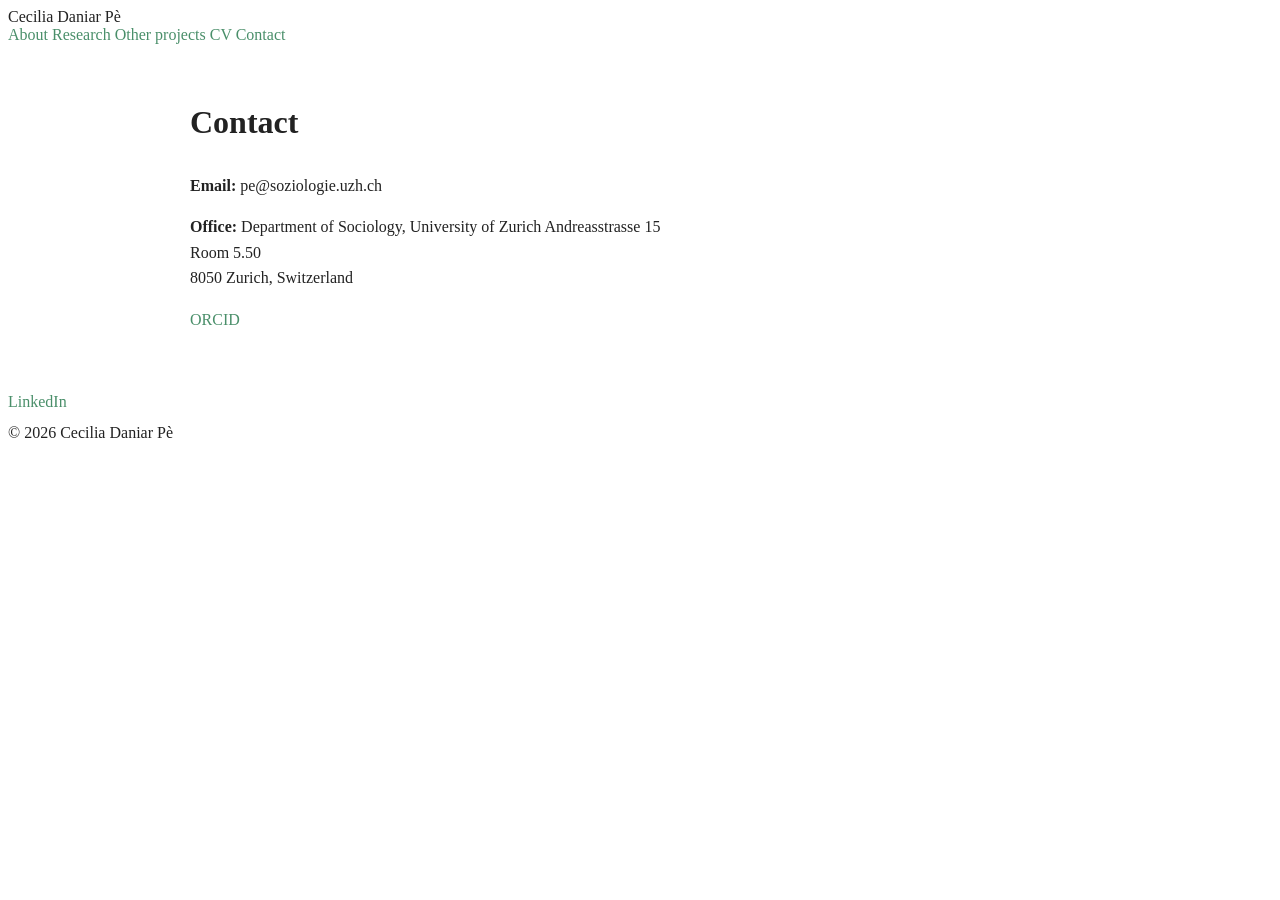
==== contact.html @ f8665f72 "Create contact.html" ====
<!DOCTYPE html>
<html lang="en">
<head>
  <meta charset="utf-8" />
  <meta name="viewport" content="width=device-width, initial-scale=1" />
  <title>Contact — Cecilia Daniar Pè</title>
  <meta name="description" content="Cecilia Daniar Pè — Contact" />
  <link rel="stylesheet" href="styles.css" />

  <style>
    body {
      color: #222;
    }

    a {
      color: #4a8f6a;
      text-decoration: none;
    }

    a:hover {
      text-decoration: underline;
    }

    main.container {
      max-width: 900px;
      margin: 0 auto;
      padding: 2rem 1rem;
      line-height: 1.6;
    }

    h1 {
      font-weight: 600;
      margin-bottom: 1.5rem;
    }

    p {
      margin-bottom: 0.8rem;
    }

    a.link {
      color: #4a8f6a;
      font-weight: 500;
    }
  </style>
</head>

<body>
<header>
  <nav class="nav" aria-label="Primary">
    <div class="brand">
      <a href="index.html" style="text-decoration:none;color:inherit">Cecilia Daniar Pè</a>
    </div>
    <div class="tabs">
      <a href="index.html">About</a>
      <a href="research.html">Research</a>
      <a href="other.html">Other projects</a>
      <a href="cv.html">CV</a>
      <a href="contact.html" aria-current="page">Contact</a>
    </div>
  </nav>
</header>

<main class="container">
  <h1>Contact</h1>

  <p><strong>Email:</strong> pe@soziologie.uzh.ch</p>
  <p><strong>Office:</strong> Department of Sociology, University of Zurich
Andreasstrasse 15 <br/>
Room 5.50 <br/>
8050 Zurich, Switzerland </p>

  <p>
    <a class="link" href="https://orcid.org/0009-0005-2463-9321" target="_blank" rel="noopener">
      ORCID
    </a>
  </p>
</main>

  <p>
    <a class="link" href="www.linkedin.com/in/ceciliadaniarpe" target="_blank" rel="noopener">
      LinkedIn
    </a>
  </p>
</main>

<footer>
  <div class="container small">
    © <span id="y"></span> Cecilia Daniar Pè
  </div>
</footer>

<script>
  const d = new Date();
  document.getElementById('y').textContent = d.getFullYear();
</script>

</body>
</html>
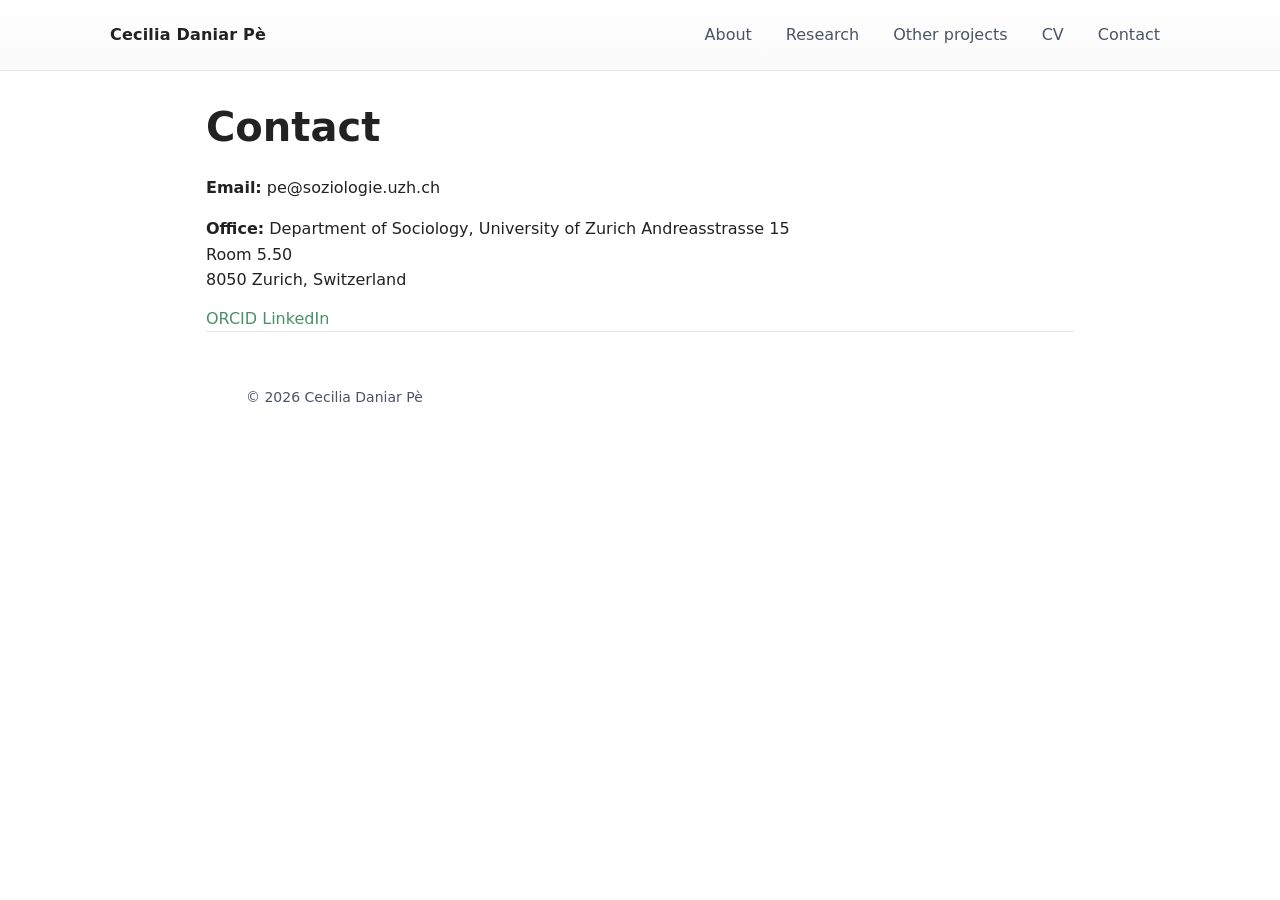
==== commit 3d1a4b25: "Update contact.html update linkedin and orcid as buttons" ====
--- a/contact.html
+++ b/contact.html
@@ -69,19 +69,21 @@
 Room 5.50 <br/>
 8050 Zurich, Switzerland </p>
 
-  <p>
-    <a class="link" href="https://orcid.org/0009-0005-2463-9321" target="_blank" rel="noopener">
-      ORCID
-    </a>
-  </p>
-</main>
+  <div class="social-buttons">
+  <a class="social-button"
+     href="https://orcid.org/0009-0005-2463-9321"
+     target="_blank"
+     rel="noopener">
+    ORCID
+  </a>
 
-  <p>
-    <a class="link" href="www.linkedin.com/in/ceciliadaniarpe" target="_blank" rel="noopener">
-      LinkedIn
-    </a>
-  </p>
-</main>
+  <a class="social-button"
+     href="https://www.linkedin.com/in/ceciliadaniarpe"
+     target="_blank"
+     rel="noopener">
+    LinkedIn
+  </a>
+</div>
 
 <footer>
   <div class="container small">
--- a/styles.css
+++ b/styles.css
@@ -0,0 +1,50 @@
+
+:root{
+  --bg:#ffffff; --text:#1f2937; --muted:#4b5563; --accent:#2563eb;
+  --card:#f8fafc; --line:#e5e7eb; --chip:#eef2ff; --max:1100px; --radius:16px;
+}
+*{box-sizing:border-box}
+html,body{margin:0;padding:0;background:var(--bg);color:var(--text);
+  font-family:system-ui,-apple-system,Segoe UI,Roboto,Inter,Helvetica,Arial,sans-serif;line-height:1.6}
+a{color:var(--accent);text-decoration:none}
+a:hover{text-decoration:underline}
+img{max-width:100%;display:block}
+header{border-bottom:1px solid var(--line);background:linear-gradient(180deg,#fff,#fafafa)}
+.nav{max-width:var(--max);margin:0 auto;display:flex;align-items:center;justify-content:space-between;padding:14px 20px;gap:12px}
+.brand{font-weight:700;letter-spacing:.2px}
+.tabs{display:flex;gap:14px;flex-wrap:wrap}
+.tabs a{padding:8px 10px;border-radius:10px;color:var(--muted)}
+.tabs a:hover{background:#f3f4f6;color:var(--text)}
+.container{max-width:var(--max);margin:0 auto;padding:28px 20px}
+h1{font-size:clamp(28px,4vw,40px);line-height:1.2;margin:0}
+h2{font-size:clamp(22px,3vw,28px);margin:4px 0 8px}
+section{padding:18px 0;border-top:1px solid var(--line)}
+section:first-of-type{border-top:none}
+.card{background:var(--card);border:1px solid var(--line);border-radius:var(--radius);padding:16px}
+.list{display:grid;gap:12px}
+.pub{display:grid;gap:4px}
+.pub .title{font-weight:600}
+.pub .meta{color:var(--muted);font-size:14px}
+.pill{display:inline-flex;align-items:center;gap:6px;padding:6px 10px;border-radius:999px;border:1px solid var(--line);font-size:14px;color:var(--muted)}
+.chips{display:flex;gap:8px;flex-wrap:wrap;margin-top:12px}
+.chip{background:var(--chip);padding:6px 10px;border-radius:999px;font-size:14px;border:1px solid #e0e7ff}
+tify-self: center;   /* centers horizontally within the grid cell */
+.hero {
+  display: grid;
+  grid-template-columns: 170px 1fr;
+  gap: 24px;
+  align-items: center;
+  padding: 26px 0;
+}
+.avatar {
+  width: 170px;
+  height: 170px;
+  border-radius: 14px;
+  object-fit: cover;
+  border: 1px solid var(--line);
+}
+.grid2{display:grid;grid-template-columns:1fr 1fr;gap:22px}
+.columns{display:grid;grid-template-columns:1.2fr .8fr;gap:22px}
+@media (max-width:900px){.grid2,.columns{grid-template-columns:1fr} .hero{grid-template-columns:1fr} .avatar{width:120px;height:120px}}
+footer{border-top:1px solid var(--line);padding:26px 20px;color:var(--muted)}
+.small{color:var(--muted);font-size:14px}
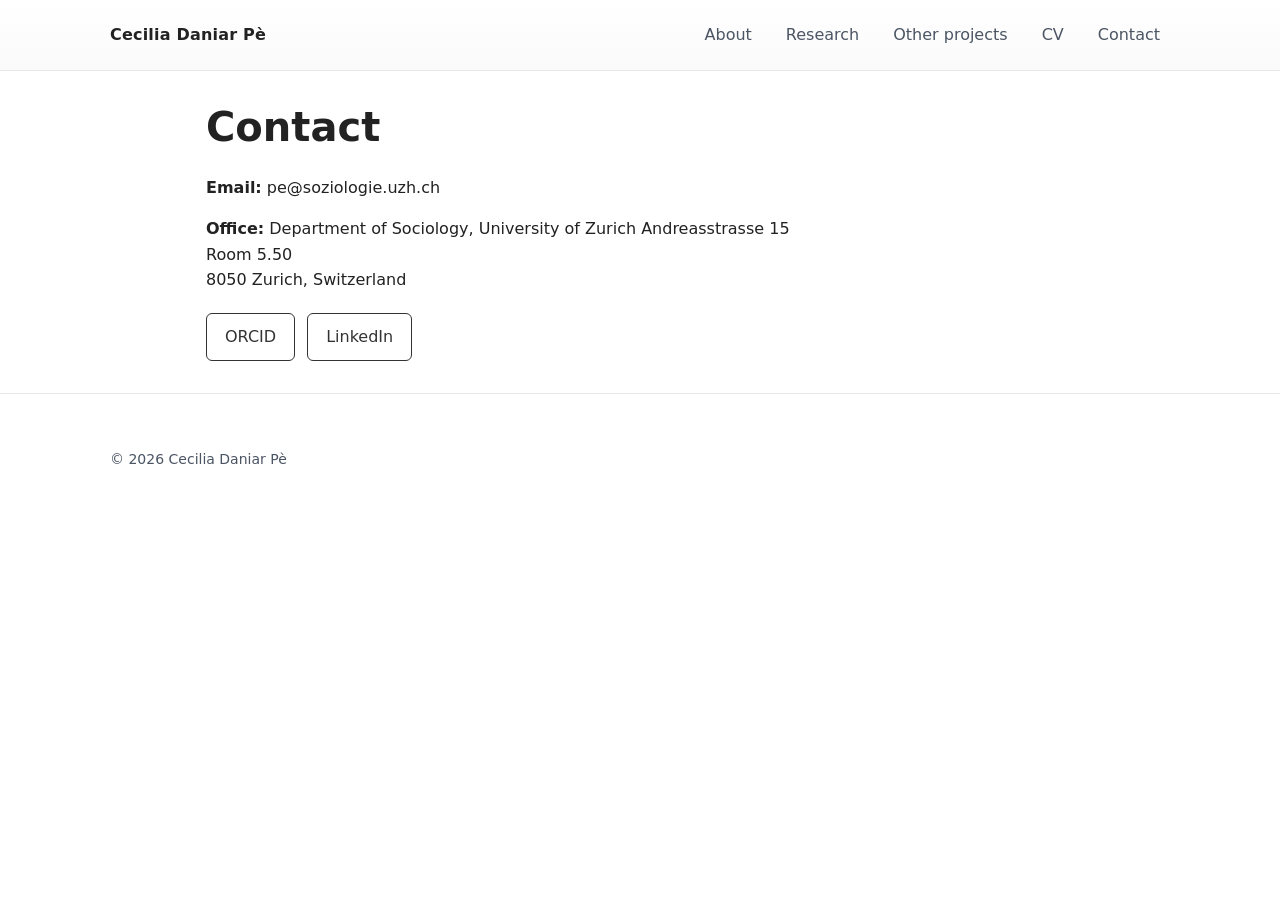
==== commit a5742dce: "update line after the contacts" ====
--- a/contact.html
+++ b/contact.html
@@ -83,13 +83,17 @@
      rel="noopener">
     LinkedIn
   </a>
-</div>
+    
+ </div>
+
+</main>
 
 <footer>
   <div class="container small">
     © <span id="y"></span> Cecilia Daniar Pè
   </div>
 </footer>
+
 
 <script>
   const d = new Date();
--- a/styles.css
+++ b/styles.css
@@ -48,3 +48,29 @@
 @media (max-width:900px){.grid2,.columns{grid-template-columns:1fr} .hero{grid-template-columns:1fr} .avatar{width:120px;height:120px}}
 footer{border-top:1px solid var(--line);padding:26px 20px;color:var(--muted)}
 .small{color:var(--muted);font-size:14px}
+.social-buttons {
+  display: flex;
+  gap: 12px;
+  margin-top: 20px;
+}
+
+.social-button {
+  display: inline-block;
+  padding: 10px 18px;
+  border: 1px solid #333;
+  border-radius: 6px;
+  text-decoration: none;
+  color: #333;
+  font-weight: 500;
+}
+
+.social-button:hover {
+  background-color: #333;
+  color: white;
+}
+
+.working-title {
+  font-style: italic;
+  font-weight: normal;
+  font-size: 0.9em;
+}
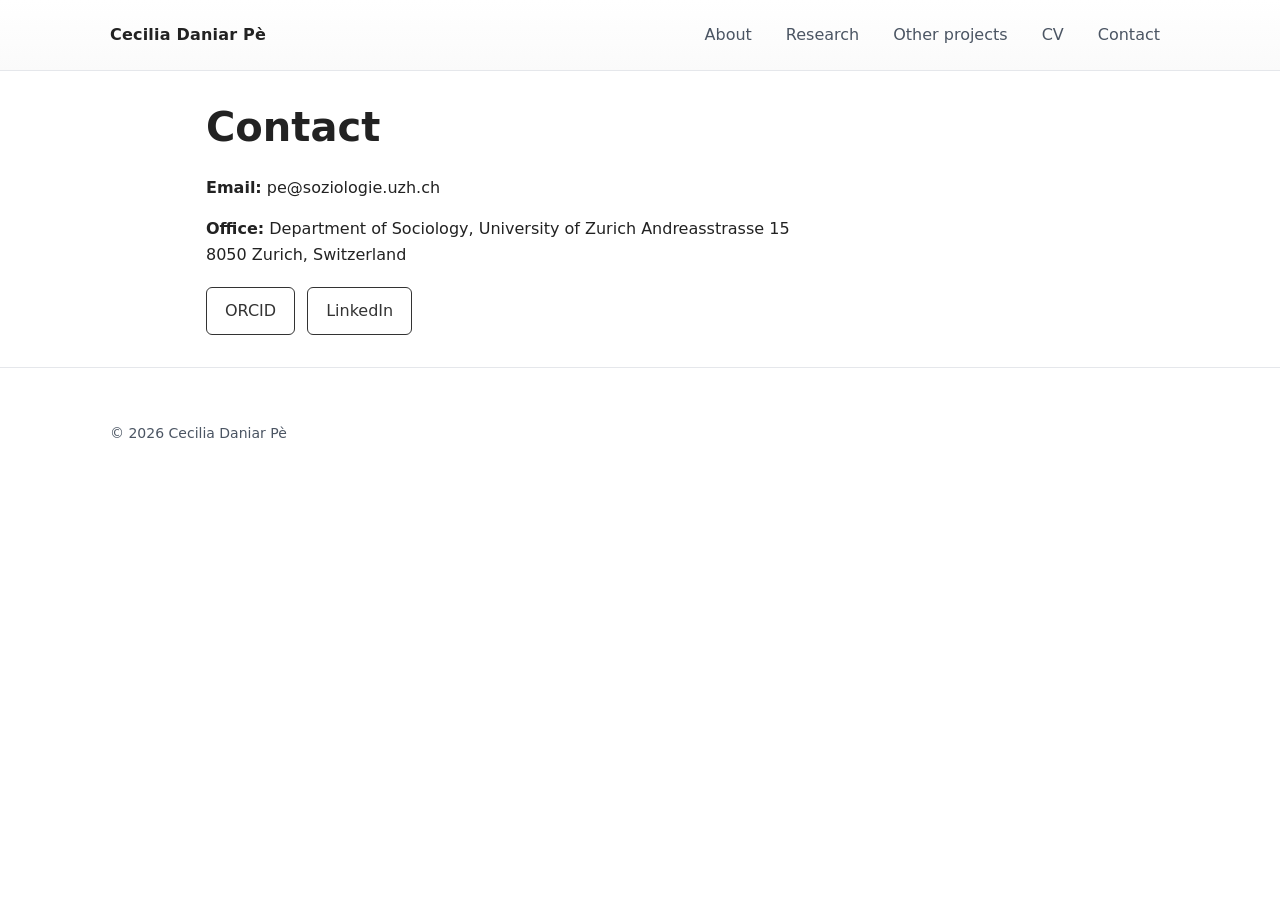
==== commit 5a28ac4c: "Update contact.html" ====
--- a/contact.html
+++ b/contact.html
@@ -66,7 +66,6 @@
   <p><strong>Email:</strong> pe@soziologie.uzh.ch</p>
   <p><strong>Office:</strong> Department of Sociology, University of Zurich
 Andreasstrasse 15 <br/>
-Room 5.50 <br/>
 8050 Zurich, Switzerland </p>
 
   <div class="social-buttons">
